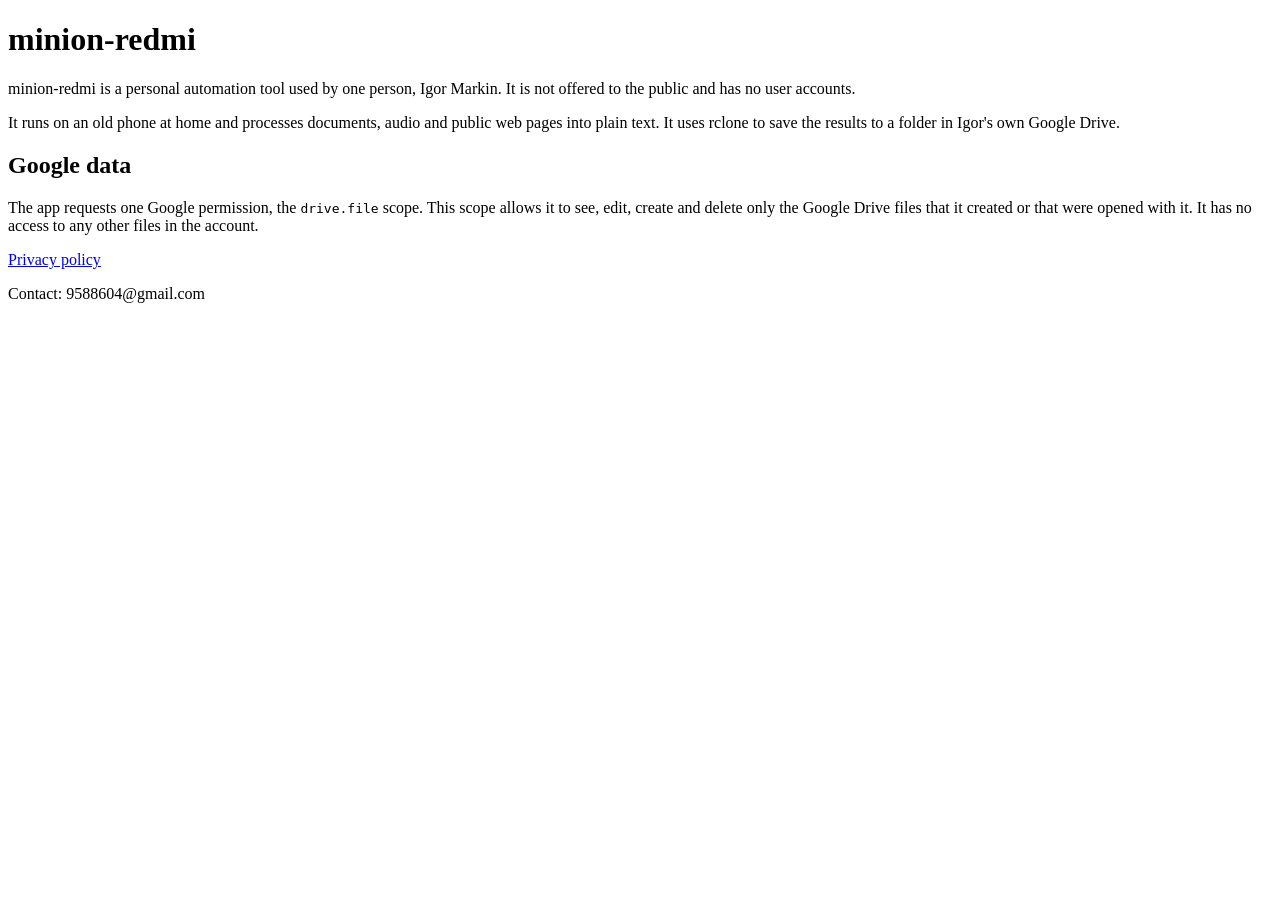
==== minion-redmi/index.html @ fbc91e04 "Add minion-redmi home and privacy pages Google requires a public home page and privacy policy to pub" ====
<!doctype html>
<html lang="en">
<head>
<meta charset="utf-8">
<meta name="viewport" content="width=device-width, initial-scale=1">
<title>minion-redmi</title>
</head>
<body>
<h1>minion-redmi</h1>
<p>minion-redmi is a personal automation tool used by one person, Igor Markin. It is not offered to the public and has no user accounts.</p>
<p>It runs on an old phone at home and processes documents, audio and public web pages into plain text. It uses rclone to save the results to a folder in Igor's own Google Drive.</p>
<h2>Google data</h2>
<p>The app requests one Google permission, the <code>drive.file</code> scope. This scope allows it to see, edit, create and delete only the Google Drive files that it created or that were opened with it. It has no access to any other files in the account.</p>
<p><a href="privacy.html">Privacy policy</a></p>
<p>Contact: 9588604@gmail.com</p>
</body>
</html>
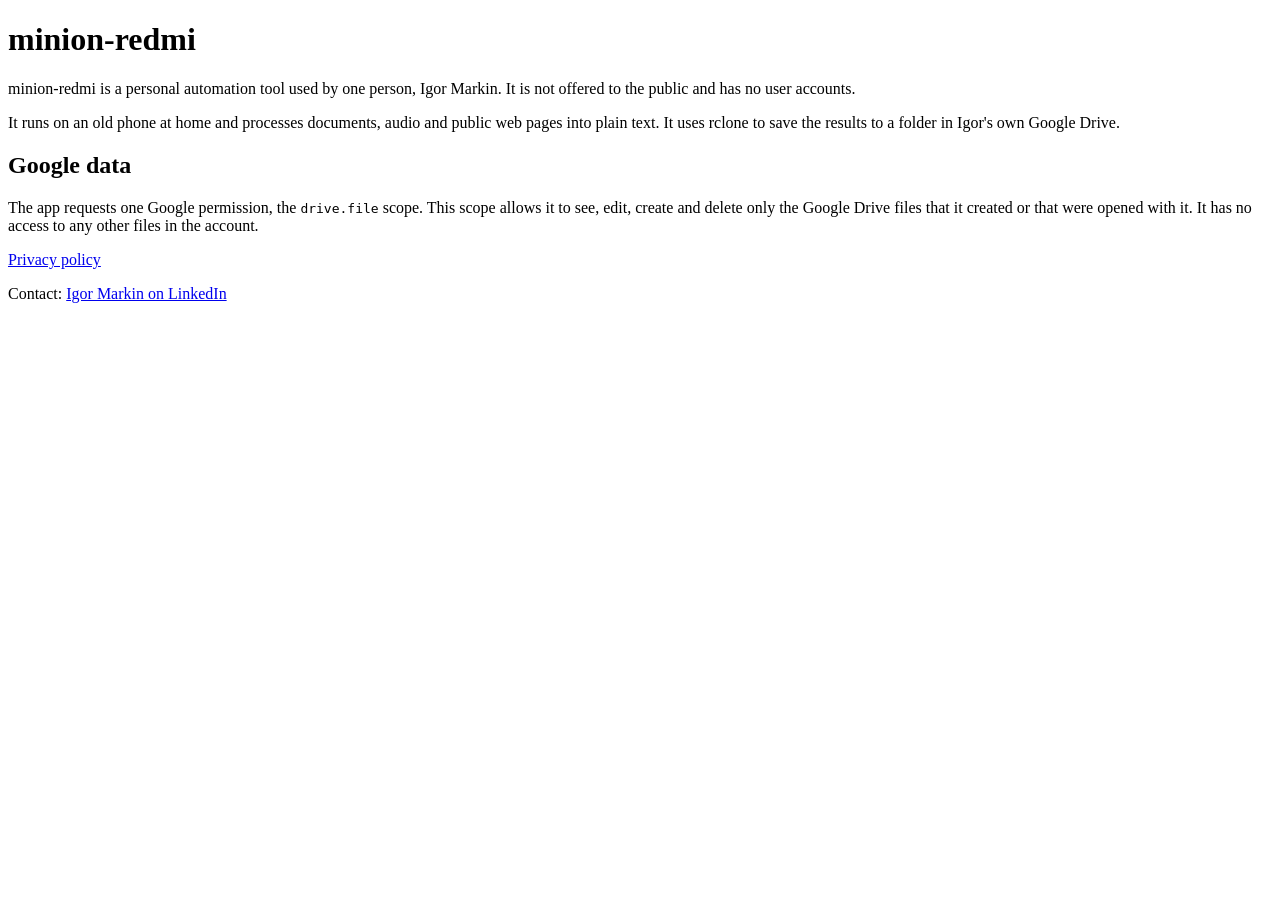
==== commit 940b3e15: "Remove the public email address from the site Spam bots collect the address from the mailto links. C" ====
--- a/minion-redmi/index.html
+++ b/minion-redmi/index.html
@@ -12,6 +12,6 @@
 <h2>Google data</h2>
 <p>The app requests one Google permission, the <code>drive.file</code> scope. This scope allows it to see, edit, create and delete only the Google Drive files that it created or that were opened with it. It has no access to any other files in the account.</p>
 <p><a href="privacy.html">Privacy policy</a></p>
-<p>Contact: 9588604@gmail.com</p>
+<p>Contact: <a href="https://www.linkedin.com/in/markin-pro/">Igor Markin on LinkedIn</a></p>
 </body>
 </html>
